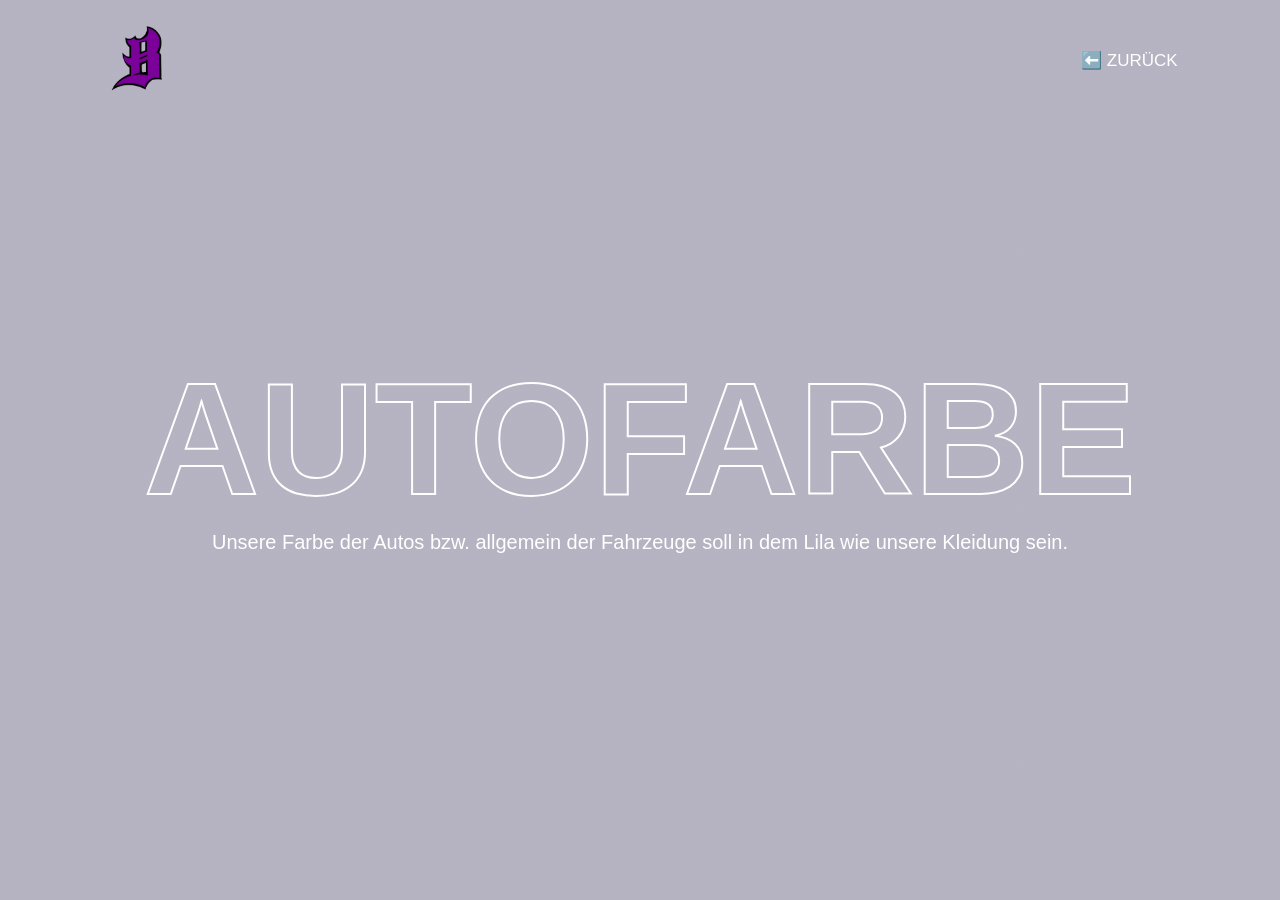
==== Autofarbe.html @ ba41347f "Add files via upload" ====
<!DOCTYPE html>
<html lang="en">
<head>
    <meta charset="UTF-8">
    <meta http-equiv="X-UA-Compatible" content="IE=edge">
    <meta name="viewport" content="width=device-width, initial-scale=1.0">
    <link rel="stylesheet" href="style.css">
    <link rel="icon type="image/png" href="images/favicon.png">
    <title>BELARUE</title>
    <script src="js/title.js"></script>
</head>
<body>
    
    <div class="hero">
        
        <video autoplay loop muted plays-inline class="back-video">
            <source src="images/video.mp4" type="video/mp4">
        </video>

        <nav>
            <img src="images/logo.png" class="logo">
            <ul>
                <li><a href="index.html">⬅️ ZURÜCK</a></li>
            </ul>
        </nav>
        <div class="content">
            <h1>AUTOFARBE</h1>
            <h5>
                Unsere Farbe der Autos bzw. allgemein der Fahrzeuge soll in dem Lila wie unsere Kleidung sein. 
            </h5>
            <h5>
            </h5>
            <h5>
        </div>
        </div>
    </div>

</body>
</html>
---- style.css ----
*{
    padding: 0;
    margin: 0;
    box-sizing: border-box;
    font-family: 'Poppins',Helvetica;
}

.hero{
    width: 100%;
    height: 100vh;
    background-image: linear-gradient(rgba(12,3,51,0.3),rgba(12,3,51,0.3));
    position: relative;
    padding: 0 5%;
    display: flex;
    align-items: center;
    justify-content: center;
}
nav{
    width: 100%;
    position: absolute;
    top: 0;
    left: 0;
    padding: 20px 8%;
    display: flex;
    align-items: center;
    justify-content: space-between;

}

nav .logo{
    width: 80px;
}
nav ul li{
    list-style: none;
    display: inline-block;
    margin-left: 40px;   
}
nav ul li a{
    text-decoration: none;
    color: #ffffff;
    font-size: 17px;   
}

nav ul li a{
    font-size: 17px;
    color: #fff;
    font-weight: 100;
    transition: 0,5s;
}
nav ul li a:hover{
    -webkit-text-stroke: 2px #ffffff;
    color: transparent;
}

.content{
    text-align: center;
}
.content h1{
    font-size: 160px;
    color: transparent;
    font-weight: 600;
    transition: 0,5s;
    -webkit-text-stroke: 2px #fff;
}

.content h5{
    font-size: 20px;
    color: #fff;
    font-weight: 100;
    transition: 0,5s;
}


.content a{
    text-decoration: none;
    display: inline-block;
    color: #fff;
    font-size: 24px;
    border: 2px solid #fff;
    padding: 14px 70px;
    border-radius: 50px;
    margin-top: 20px;
}
.mix{
    position: fixed;
    right: 0;
    bottom: 0;
    margin: 20px;   
}
.mix h1{
    font-size: 10px;
    color: #fff;
    font-weight: 600;
    transition: 0,5s;
}
.back-video{
    position: absolute;
    right: 0;
    bottom: 0;
    z-index: -1;
} 


@media (min-aspect-ratio: 16/9){
    .back-video{
        width: 100%;
        height: auto;
    } 
}

@media (max-aspect-ratio: 16/9){
    .back-video{
        width: auto;
        height: 100%;
    } 
}
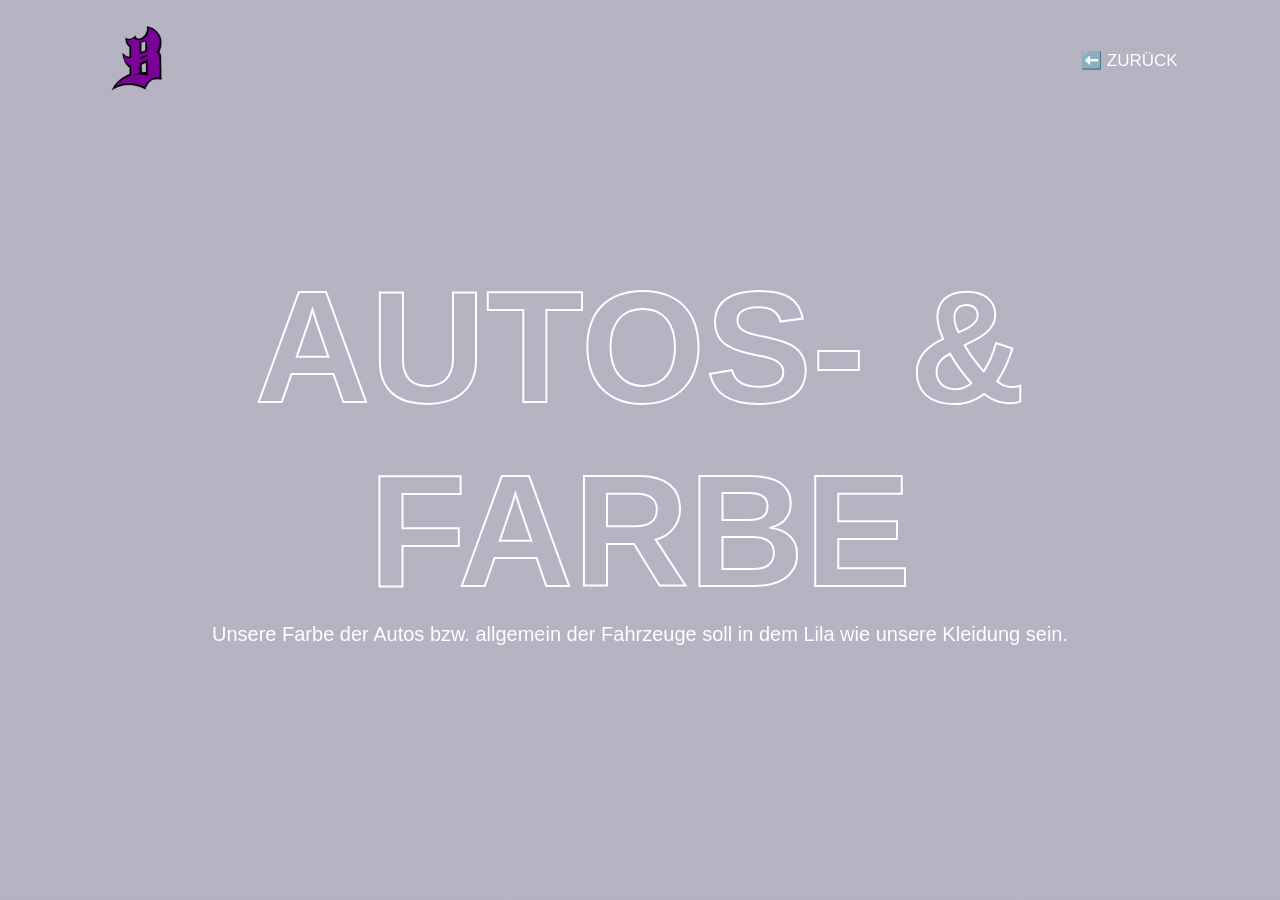
==== commit a8e99684: "Add files via upload" ====
--- a/Autofarbe.html
+++ b/Autofarbe.html
@@ -24,7 +24,7 @@
             </ul>
         </nav>
         <div class="content">
-            <h1>AUTOFARBE</h1>
+            <h1>AUTOS- & FARBE</h1>
             <h5>
                 Unsere Farbe der Autos bzw. allgemein der Fahrzeuge soll in dem Lila wie unsere Kleidung sein. 
             </h5>
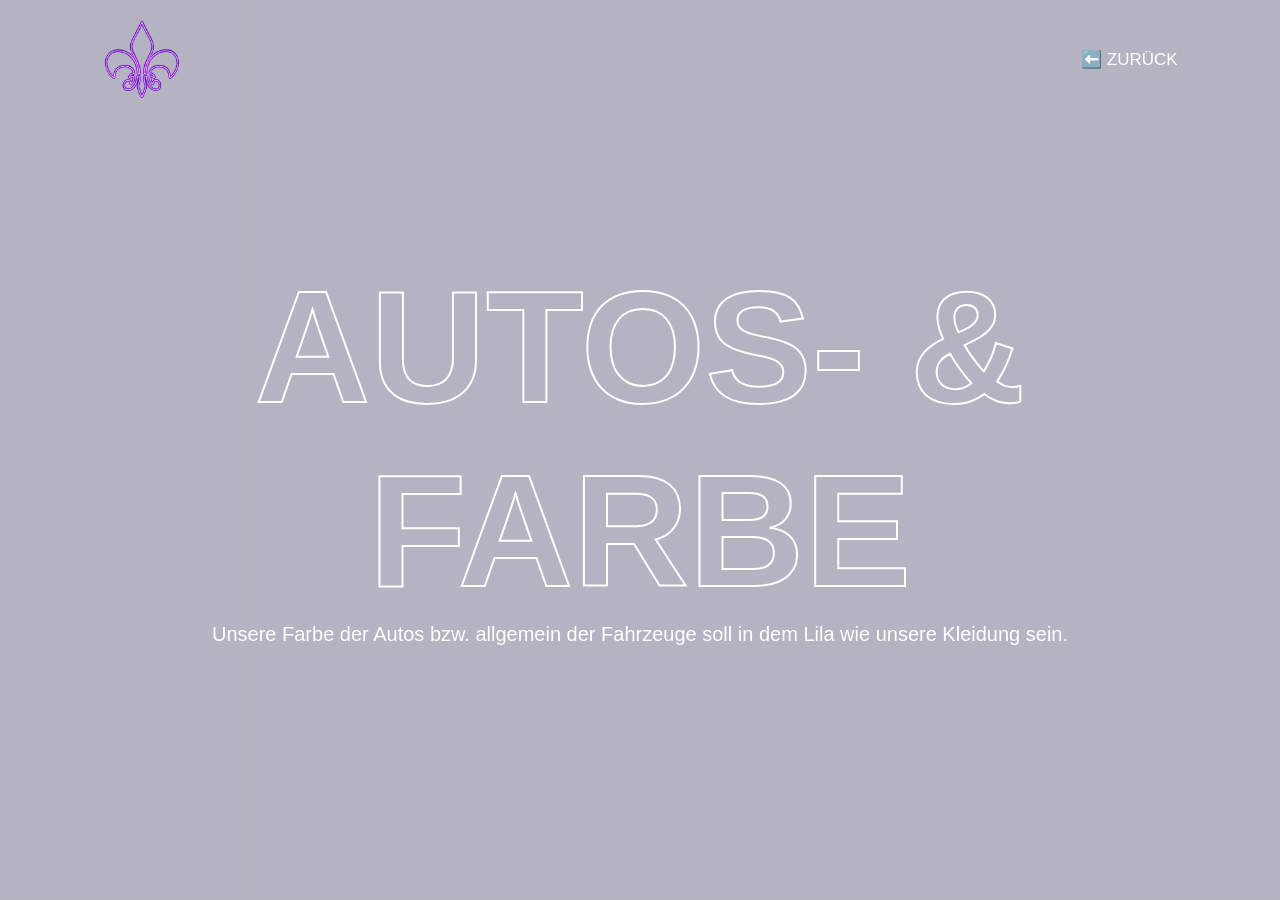
==== commit 5ab7a47d: "Add files via upload" ====
--- a/Autofarbe.html
+++ b/Autofarbe.html
@@ -6,7 +6,7 @@
     <meta name="viewport" content="width=device-width, initial-scale=1.0">
     <link rel="stylesheet" href="style.css">
     <link rel="icon type="image/png" href="images/favicon.png">
-    <title>BELARUE</title>
+    <title>S A I N T S</title>
     <script src="js/title.js"></script>
 </head>
 <body>
